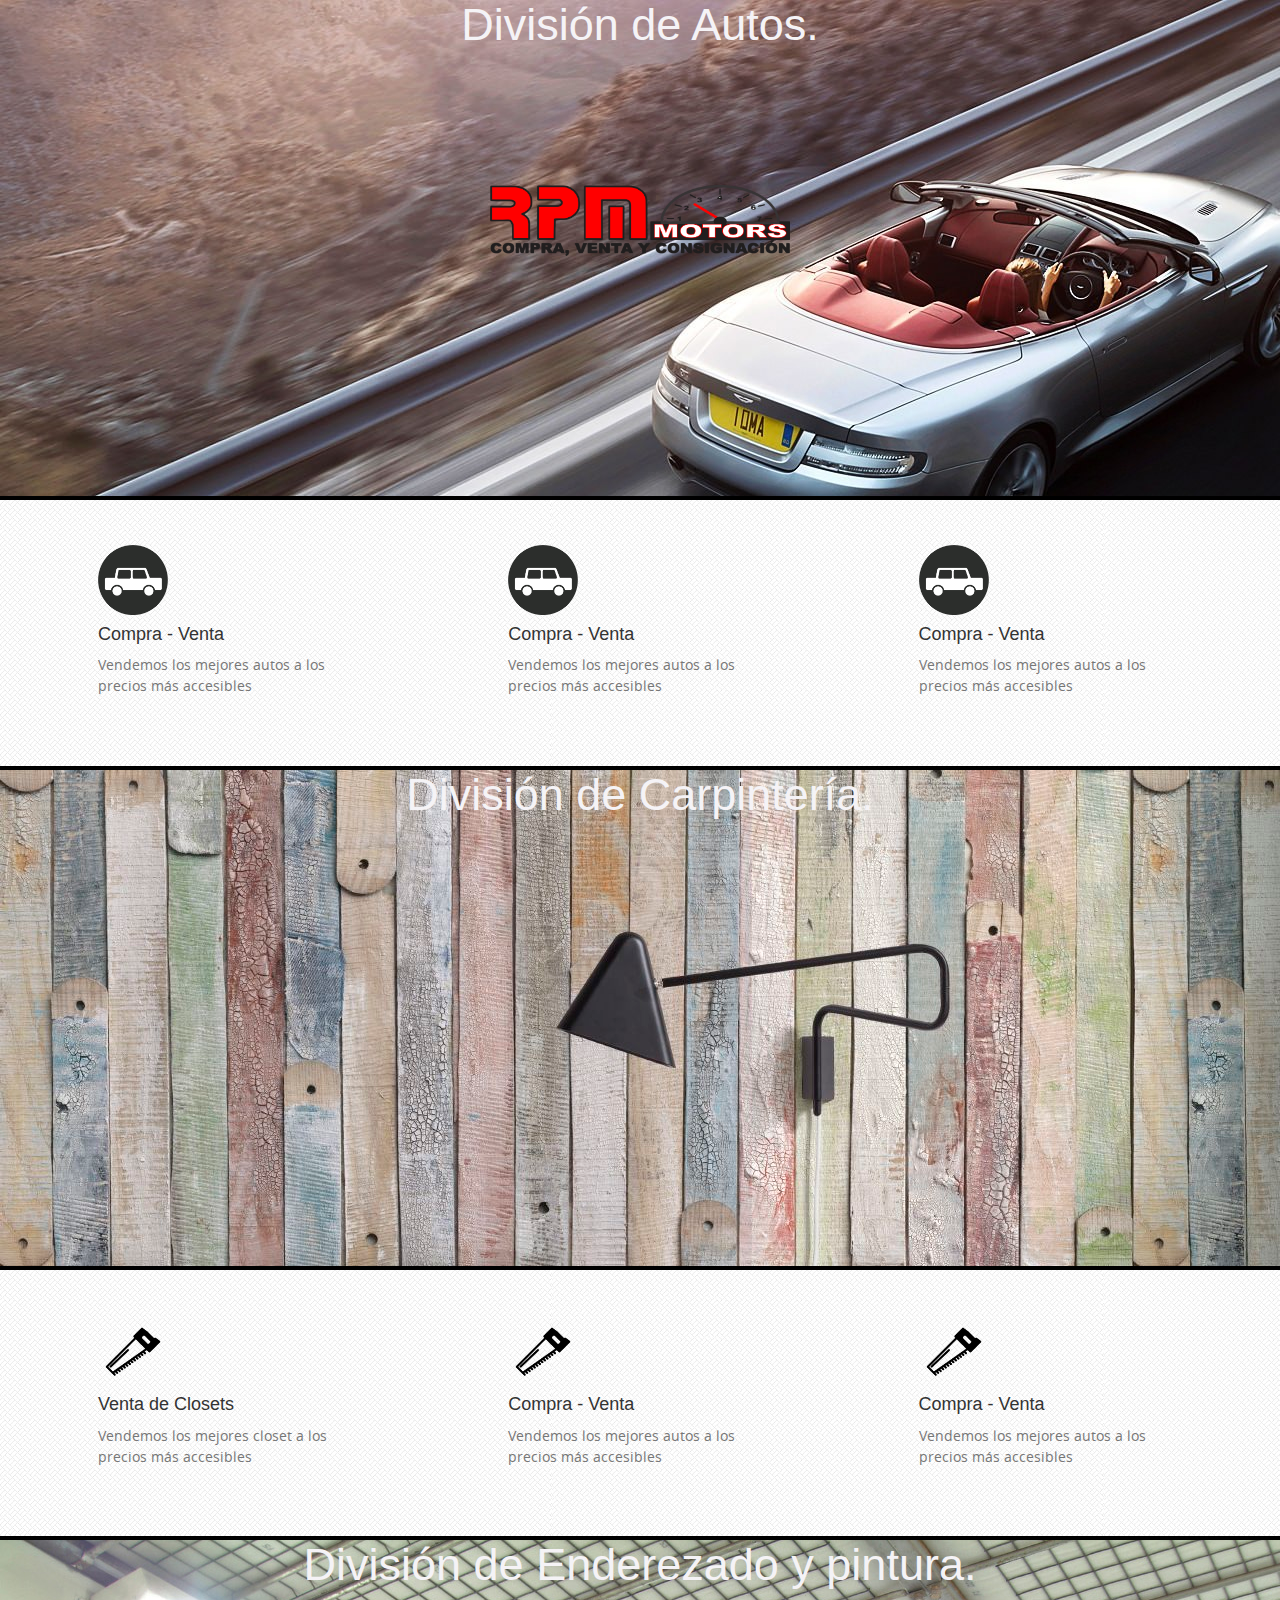
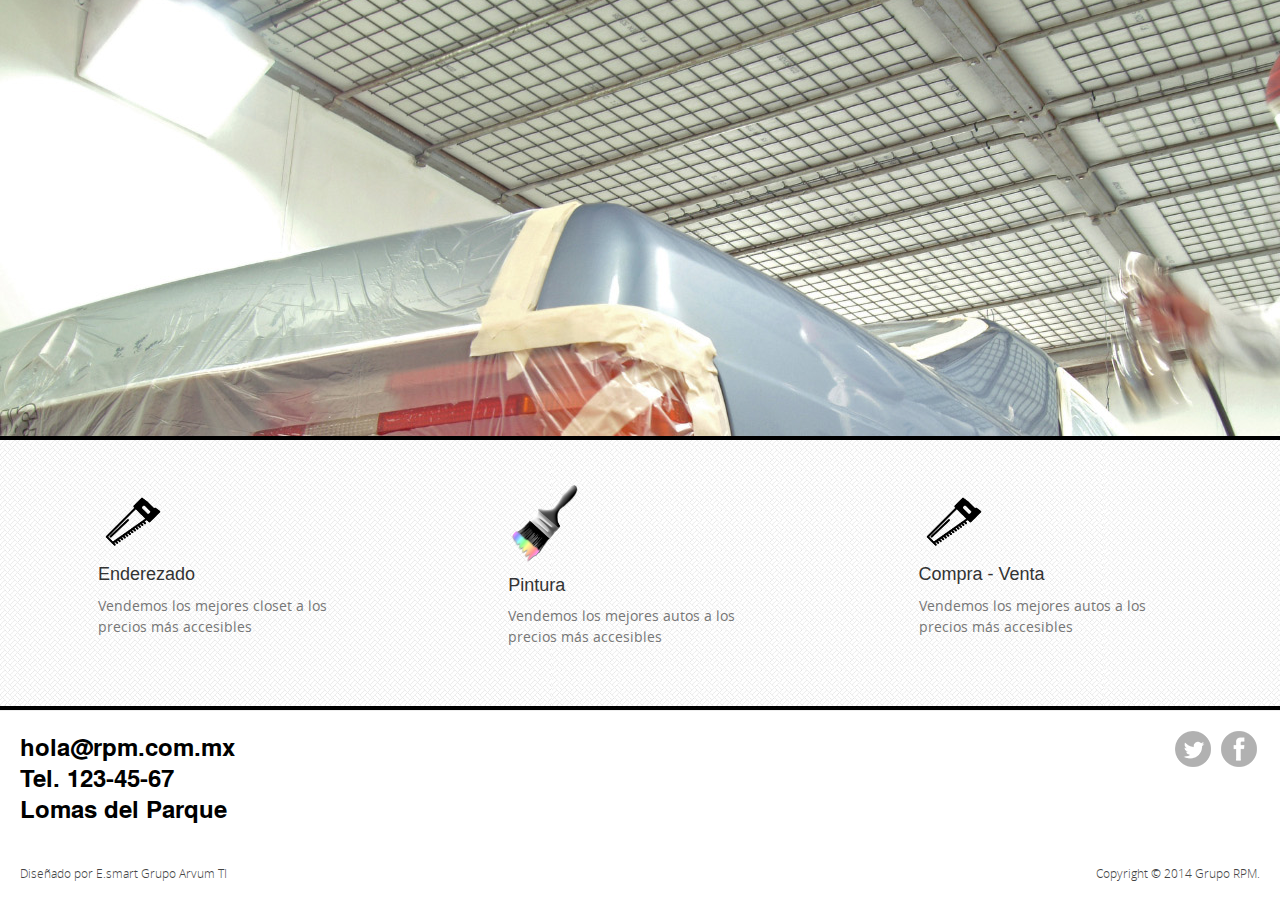
==== grupo/index.html @ fa5d79d8 "Grupo RPM" ====
<!DOCTYPE html>
<html lang="es">
<head>
<meta charset="utf-8">
<title>Grupo RPM</title>
<meta name="viewport" content="width=device-width, initial-scale=1.0">
<meta name="description" content="Grupo Arvum corporativo de tecnología-Arquitectura y Social Media">
<meta name="author" content="Grupo RPM autos, carpinteria, taller de enderezado">


<link rel="shortcut icon" href="img/favicon/favicon.ico">
<link href="bootstrap/css/bootstrap.css" rel="stylesheet">
<link href="fonts/fonts.css" rel="stylesheet">

<link href="css/jquery.tweet.css" rel="stylesheet"/>

<link href="css/estilos.css" rel="stylesheet">
<link href="css/main-responsive.css" rel="stylesheet">
<link href="css/main-retina.css" rel="stylesheet">
<!-- LESS JS engine-->

 <!-- HTML5 shim and Respond.js IE8 support of HTML5 elements and media queries -->
    <!--[if lt IE 9]>
      <script src="bootstrap/js/html5shiv.js"></script>
      <script src="bootstrap/js/respond.min.js"></script>
    <![endif]-->

<!-- 
 _   _ _   ____  _        _ _             
| | | (_) / ___|| |_ __ _| | | _____ _ __ 
| |_| | | \___ \| __/ _` | | |/ / _ \ '__|
|  _  | |  ___) | || (_| | |   <  __/ |   
|_| |_|_| |____/ \__\__,_|_|_|\_\___|_|  
QUIERES APRENDER HTML5 CSS3 Y JAVA SCRIPT? TE ENSEÑAMOS DAMOS BUENOS CURSOS SUPER PROFESIONALES
ARVUM GROUP IS IN THE HOUSE BITCHES! HECHO EN HMTL5 

-->

</head>
<body>



	<section class="division autos"><h2> División de Autos.</h2> <a href="#"><img src="img/rpmlogo.png"/></a>
          
	</section>
	<section class="servicios">
		<article class="resumen"><img src="img/car.gif"/> <h4>Compra - Venta</h4><p class="descripción">Vendemos los mejores autos a los precios más accesibles</p> </article>
		<article class="resumen"><img src="img/car.gif"/> <h4>Compra - Venta</h4><p class="descripción">Vendemos los mejores autos a los precios más accesibles</p> </article>
		<article class="resumen"><img src="img/car.gif"/> <h4>Compra - Venta</h4><p class="descripción">Vendemos los mejores autos a los precios más accesibles</p> </article>
	</section>
	<section class="division carpinteria"><h2> División de Carpintería.</h2></section>
	<section class="servicios">
		<article class="resumen"><img src="img/saw.png"/> <h4>Venta de Closets</h4><p class="descripción">Vendemos los mejores closet a los precios más accesibles</p> </article>
		<article class="resumen"><img src="img/saw.png"/> <h4>Compra - Venta</h4><p class="descripción">Vendemos los mejores autos a los precios más accesibles</p> </article>
		<article class="resumen"><img src="img/saw.png"/> <h4>Compra - Venta</h4><p class="descripción">Vendemos los mejores autos a los precios más accesibles</p> </article>
	</section>
	<section class="division taller"><h2> División de Enderezado y pintura.</h2></section>
	<section class="servicios">
		<article class="resumen"><img src="img/saw.png"/> <h4>Enderezado</h4><p class="descripción">Vendemos los mejores closet a los precios más accesibles</p> </article>
		<article class="resumen"><img src="img/brush.png"/> <h4>Pintura</h4><p class="descripción">Vendemos los mejores autos a los precios más accesibles</p> </article>
		<article class="resumen"><img src="img/saw.png"/> <h4>Compra - Venta</h4><p class="descripción">Vendemos los mejores autos a los precios más accesibles</p> </article>

	</section>




<footer id="mastfoot" class="clearfix">

	<section class="inner-section foot-top">
			<section class="contenedor">
			<div class="row">
				<article class="col-md-4 text-left">
					<a class="handle" href="#">hola@rpm.com.mx</a><br>
					<a class="handle" href="#">Tel. 123-45-67</a><br>
					<a class="handle" href="#">Lomas del Parque</a>


				</article>
				<article class="col-md-8 text-right">
					<ul class="foot-social">
						<li><a href="#"><img title="" alt="" src="img/social/01.png"/></a></li>
						<li><a href="https://www.facebook.com/grupoarvum"><img title="" alt="" src="img/social/03.png"/></a></li>
						
					</ul>
				</article>
			</div>
		</section>
	
	</section>
		<section class="inner-section credit-panel">
	
		<section class="contenedor">
			<div class="row">
				<article class="col-md-4 text-left">
					<p>Diseñado por E.smart Grupo Arvum TI</p>
				</article>
				<article class="col-md-8 text-right">
					
					<p>Copyright &copy; 2014 Grupo RPM.</p>
				</article>
			</div>
		</section>
		
	</section>

</footer>

<!-- 
 _   _ _   ____  _        _ _             
| | | (_) / ___|| |_ __ _| | | _____ _ __ 
| |_| | | \___ \| __/ _` | | |/ / _ \ '__|
|  _  | |  ___) | || (_| | |   <  __/ |   
|_| |_|_| |____/ \__\__,_|_|_|\_\___|_|  
QUIERES APRENDER HTML5 CSS3 Y JAVA SCRIPT? TE ENSEÑAMOS DAMOS BUENOS CURSOS SUPER PROFESIONALES
ARVUM GROUP IS IN THE HOUSE BITCHES!

-->


<!-- Core JS  -->


</body>
</html>
---- grupo/fonts/fonts.css ----
/*FONTS.CSS*/
/*-------------------------------------------------------------------------------------------------------------------------------*/

/*-------------------------------------------------------------------------------------------------------------------------------*/
/* CUSTOM FONTS ARE DEFINED HERE VIA CSS3 FONT-FACE TECHNOLOGY*/
/* More info : http://www.littleboxofideas.com/blog/tutorials/how-do-i-implement-font-face */
/*-------------------------------------------------------------------------------------------------------------------------------*/

/*--------------------------------------------------------*/
/* Font: Montserrat Family */
/* Source: Google Web Fonts Library */
/* License Type: GPL */
/*--------------------------------------------------------*/
@font-face{ 
font-family:"MontserratBold";
src: url('Montserrat/montserrat-bold-webfont.eot'); 
src: 
url('Montserrat/montserrat-bold-webfont.woff') format('woff'), 
url('Montserrat/montserrat-bold-webfont.eot?#iefix') format('embedded-opentype'), 
url('Montserrat/montserrat-bold-webfont.ttf') format('truetype'), 
url('Montserrat/montserrat-bold-webfont.svg#webfont') format('svg'); 
}

@font-face{ 
font-family:"MontserratRegular";
src: url('Montserrat/montserrat-regular-webfont.eot'); 
src: 
url('Montserrat/montserrat-regular-webfont.woff') format('woff'), 
url('Montserrat/montserrat-regular-webfont.eot?#iefix') format('embedded-opentype'), 
url('Montserrat/montserrat-regular-webfont.ttf') format('truetype'), 
url('Montserrat/montserrat-regular-webfont.svg#webfont') format('svg'); 
}

/*--------------------------------------------------------*/
/* Font: Open Sans Family */
/* Source: Google Web Fonts Library */
/* License Type: GPL */
/*--------------------------------------------------------*/
@font-face{ 
font-family:"OpenSansRegular";
src: url('OpenSans/OpenSans-Regular-webfont.eot'); 
src: 
url('OpenSans/OpenSans-Regular-webfont.woff') format('woff'), 
url('OpenSans/OpenSans-Regular-webfont.eot?#iefix') format('embedded-opentype'), 
url('OpenSans/OpenSans-Regular-webfont.ttf') format('truetype'), 
url('OpenSans/OpenSans-Regular-webfont.svg#webfont') format('svg'); 
}

@font-face{ 
font-family:"OpenSansItalic";
src: url('OpenSans/OpenSans-Italic-webfont.eot'); 
src: 
url('OpenSans/OpenSans-Italic-webfont.eot?#iefix') format('embedded-opentype'), 
url('OpenSans/OpenSans-Italic-webfont.woff') format('woff'), 
url('OpenSans/OpenSans-Italic-webfont.ttf') format('truetype'), 
url('OpenSans/OpenSans-Italic-webfont.svg#webfont') format('svg'); 
}

@font-face{ 
font-family:"OpenSansBold";
src: url('OpenSans/OpenSans-Bold-webfont.eot'); 
src: 
url('OpenSans/OpenSans-Bold-webfont.eot?#iefix') format('embedded-opentype'), 
url('OpenSans/OpenSans-Bold-webfont.woff') format('woff'), 
url('OpenSans/OpenSans-Bold-webfont.ttf') format('truetype'), 
url('OpenSans/OpenSans-Bold-webfont.svg#webfont') format('svg'); 
}

@font-face{ 
font-family:"OpenSansLight";
src: url('OpenSans/OpenSans-Light-webfont.eot'); 
src: 
url('OpenSans/OpenSans-Light-webfont.eot?#iefix') format('embedded-opentype'), 
url('OpenSans/OpenSans-Light-webfont.woff') format('woff'), 
url('OpenSans/OpenSans-Light-webfont.ttf') format('truetype'), 
url('OpenSans/OpenSans-Light-webfont.svg#webfont') format('svg'); 
}

@font-face{ 
font-family:"OpenSansLightItalic";
src: url('OpenSans/OpenSans-LightItalic-webfont.eot'); 
src: 
url('OpenSans/OpenSans-LightItalic-webfont.eot?#iefix') format('embedded-opentype'), 
url('OpenSans/OpenSans-LightItalic-webfont.woff') format('woff'), 
url('OpenSans/OpenSans-LightItalic-webfont.ttf') format('truetype'), 
url('OpenSans/OpenSans-LightItalic-webfont.svg#webfont') format('svg'); 
}

/*--------------------------------------------------------*/
/* Font: Nexa Free Family */
/* Source: Fontfabric */
/* License Type: GPL */
/*--------------------------------------------------------*/
@font-face{ 
font-family:"NexaBold";
src: url('Nexa/nexa_bold-webfont.eot'); 
src: 
url('Nexa/nexa_bold-webfont.woff') format('woff'), 
url('Nexa/nexa_bold-webfont.eot?#iefix') format('embedded-opentype'), 
url('Nexa/nexa_bold-webfont.ttf') format('truetype'), 
url('Nexa/nexa_bold-webfont.svg#webfont') format('svg'); 
}

@font-face{ 
font-family:"NexaLight";
src: url('Nexa/nexa_light-webfont.eot'); 
src: 
url('Nexa/nexa_light-webfont.woff') format('woff'), 
url('Nexa/nexa_light-webfont.eot?#iefix') format('embedded-opentype'), 
url('Nexa/nexa_light-webfont.ttf') format('truetype'), 
url('Nexa/nexa_light-webfont.svg#webfont') format('svg'); 
}


/*--------------------------------------------------------*/
/* Font: Tex Gyre Heroes Free Font */
/* Source: Fontsquirrel Open Web Fonts Library */
/* License Type: GPL */
/*--------------------------------------------------------*/
@font-face{ 
font-family:"TexGyreHerosRegular";
src: url('Tex/texgyreheros-bold-webfont.eot'); 
src: 
url('Tex/texgyreheros-regular-webfont.woff') format('woff'), 
url('Tex/texgyreheros-regular-webfont.eot?#iefix') format('embedded-opentype'), 
url('Tex/texgyreheros-regular-webfont.ttf') format('truetype'), 
url('Tex/texgyreheros-regular-webfont.svg#webfont') format('svg'); 
}
@font-face{ 
font-family:"TexGyreHerosBold";
src: url('Tex/texgyreheros-bold-webfont.eot'); 
src: 
url('Tex/texgyreheros-bold-webfont.woff') format('woff'), 
url('Tex/texgyreheros-bold-webfont.eot?#iefix') format('embedded-opentype'), 
url('Tex/texgyreheros-bold-webfont.ttf') format('truetype'), 
url('Tex/texgyreheros-bold-webfont.svg#webfont') format('svg'); 
}
---- grupo/css/estilos.css ----
/*-------------------------------------------------------------------------------------------------------------------------------*/
/* GRUPO ARVUM IS ON THE FLOOR! AWWWW */
/*-------------------------------------------------------------------------------------------------------------------------------*/
body{
	overflow-x: hidden;
}
a, a:hover, a:focus{
	text-decoration: none;
}
a:focus { 
    	outline: none; 
}
p{
	color: #777;
	font-family:"OpenSansRegular";
	font-size: 14px;
	line-height:21px;
}
@media (min-width: 1024px) and (max-width: 5000px) {
	/*.contenedor, .service-details{
		max-width: 990px;
	}*/
	.contenedor, .service-details{
		width: 100%;
	}
}



/*Padding y espaciamiento*/
.add-top{
	padding-top: 40px;
}
.add-bottom{
	padding-bottom: 40px;
}
.add-top-half{
	padding-top: 20px;
}
.add-bottom-half{
	padding-bottom: 20px;
}
.pad-common{
	padding: 50px;
}

.alinear-logo{
	position:relative;
	top:30%;
	transform:translateY(-50%);
}


.nav-trigger.displace{
	left: 200px;
}
#mastwrap{
	margin-left: 0px;
}
#vertical-logo{
	margin: 10px;
	font-size: 18px;
	letter-spacing: 2px;
	text-transform: uppercase;
	color: #333;
	font-family:"MontserratRegular";
	font-weight: normal;
	margin-top: 95px;
    -webkit-transform: rotate(270deg);
    -moz-transform: rotate(270deg);
    -o-transform: rotate(270deg);
    writing-mode: lr-tb;
}
#logo{
	border-bottom:solid 1px #eee;
}
#logo > img{
	margin-top: 20px;
	margin-bottom: 20px;
}


.main-heading{
	font-weight: normal;
	font-size:64px;
	line-height:71px;
font-family:"NexaLight";
text-transform: uppercase;
margin-top: 0;
margin-bottom: 0;
}
.sub-heading{
	font-size: 36px;
	line-height:43px;
font-family:"MontserratRegular";
	font-weight: 100;
	color: #aaa;
}
.sub-heading > span{
font-family:"TexGyreHerosBold";
}

.query-heading{
	font-size: 36px;
	line-height:43px;
font-family:"MontserratRegular";
	font-weight: 100;
	color: #aaa;
}
.query-heading > span{
font-family:"TexGyreHerosBold";
}
.inner-heading{
	font-family:"MontserratRegular";
	text-transform: uppercase;
	margin-top: 0;
	margin-bottom: 0;
	font-size: 24px;
	line-height: 31px;
}

.liner-medium{
	width: 36px;
	height: 7px;
	display: inline-block;
}

.liner-small{
	width: 30px;
	height: 5px;
	display: block;
	margin-top: 5px;
}
.parallax{
	background-size: cover !important;
	background-repeat: no-repeat;
}



/*Inicio*/
.thumb-carousel-wrap{
	background:#000;
}
.home-carousel  .item{
	background:#fff;
}
.thumb-zoom{
}
.inicio-slide{
	-webkit-transition: all .8s linear;
	   -moz-transition: all .8s linear;
		-ms-transition: all .8s linear;
		 -o-transition: all .8s linear;
			transition: all .8s linear;
}






#mastfoot{
}
.foot-top{
	padding: 20px;
	border-top: solid 1px #eee;
}
.foot-social{
	list-style: none;
	padding: 0;
	margin: 0;
}
.foot-social li{
	display: inline-block;
	margin-left: 3px;
	margin-right: 3px;
}
.foot-social li a > img{
	opacity: 0.3;
	-webkit-transition: all .8s linear;
	   -moz-transition: all .8s linear;
		-ms-transition: all .8s linear;
		 -o-transition: all .8s linear;
			transition: all .8s linear;
}
.foot-social li a > img:hover{
	opacity: 1;
	-webkit-transition: all .8s linear;
	   -moz-transition: all .8s linear;
		-ms-transition: all .8s linear;
		 -o-transition: all .8s linear;
			transition: all .8s linear;
}
.handle{
	font-size: 24px;
	line-height: 31px;
	color: #000;
	font-family:"TexGyreHerosBold";
	-webkit-transition: all .8s linear;
	   -moz-transition: all .8s linear;
		-ms-transition: all .8s linear;
		 -o-transition: all .8s linear;
			transition: all .8s linear;
}

.handle:hover{
	-webkit-transition: all .8s linear;
	   -moz-transition: all .8s linear;
		-ms-transition: all .8s linear;
		 -o-transition: all .8s linear;
			transition: all .8s linear;
}
.credit-panel{
	padding: 20px;
}
.credit-panel p{
	color: #444;
	margin-bottom: 0;
	font-size: 12px;
	line-height: 19px;
font-family:"OpenSansLight";
}
.titulo-division{
	font-family:"OpenSans"
	position:absolute;
}


/* Secciones de divisiones de trabajo */

.division{
	border-bottom: solid 4px #000000;
    max-width: 100%;
    height: 500px;
	width: 100%;



}
.division h2{
	color: #F5F3F6;
	font-size: 45px;
	margin: 0 0 3em 0;
	text-align: center;
}
.division img{
	width: 300px;
    display: block;
    margin: auto;
}
.autos{
	background-image: url("../img/1.jpg");
}
.carpinteria{
	background-image: url("../img/2.jpg");
}
.taller{
	background-image: url("../img/5.jpg");
	background-repeat: no-repeat;
}
.servicios{
	background-image: url("../img/backpat.jpg");
	border-bottom: solid 4px #000000;
    height: 270px; 
	width: 100%;
}
.servicios .resumen{
	display: inline-block;
	margin: 1em 3em 1em 5em;
	padding: 2em 2em 2em 2em;
	vertical-align: top;
	width: 23%;

}
.servicios .resumen img{
	margin: .2em 1.5em 0em 0em;
	width: 70px;

}
---- grupo/css/main-responsive.css ----
/*MAIN.CSS*/
/*-------------------------------------------------------------------------------------------------------------------------------*/
/*
/*-------------------------------------------------------------------------------------------------------------------------------*/

/*==========================*/

/*===========================*/

/*Huge Displays*/
@media (min-width: 3000px) {
	  .intro-grid{
	 	width: 20%;
	 }
	 .mediafolio-grid{
	 	width: 19%;
	 }
	 .grid li{
	 	width: 20%;
	 }

}

/*Projector Screens and Ver Large Monitors*/
@media (min-width: 2561px) {
	  .intro-grid{
	 	width: 20%;
	 }
	 .mediafolio-grid{
	 	width: 19%;
	 }
	 .grid li{
	 	width: 20%;
	 }
}

/*iMac 27, HD Screens and Large Monitors*/
@media (min-width: 1921px) and (max-width: 2560px) {
	  .intro-grid{
	 	width: 20%;
	 }
	 
	 .mediafolio-grid{
	 	width: 19%;
	 }
	 .grid li{
	 	width: 20%;
	 }

}

/*Large Widescreen Monitors*/
@media (max-width: 1920px) {
	
	  .intro-grid{
	 	width: 20%;
	 }
	 .mediafolio-grid{
	 	width: 19%;
	 }
	 .grid li{
	 	width: 20%;
	 }

}

/*Medium Widescreen Monitors*/
@media (max-width: 1680px) {
	
	  .intro-grid{
	 	width: 20%;
	 }
	 .mediafolio-grid{
	 	width: 19%;
	 }
	 .grid li{
	 	width: 20%;
	 }
	.intro-06-headletters .caps-heading{
		font-size: 64px;
		line-height: 71px;
	}
	.intro-06-sub-heading > span{
		font-size: 24px;
		line-height: 31px;
	}

}

/*Large Widescreen Laptops*/
@media (max-width: 1440px) {
	  .intro-grid{
	 	width: 20%;
	 }
	 .mediafolio-grid{
	 	width: 19%;
	 }
	 .grid li{
	 	width: 20%;
	 }
	.intro-06-headletters .caps-heading{
		font-size: 48px;
		line-height: 55px;
	}
	.intro-06-sub-heading > span{
		font-size: 18px;
		line-height: 25px;
	}

}

/*Common Widescreen Laptops*/
@media (max-width: 1366px) {
	  .intro-grid{
	 	width: 25%;
	 }
	
	 .mediafolio-grid{
	 	width: 25%;
	 }
	 .grid li{
	 	width: 25%;
	 }
	.intro-06-headletters .caps-heading{
		font-size: 48px;
		line-height: 55px;
	}
	.intro-06-sub-heading > span{
		font-size: 18px;
		line-height: 25px;
	}
}


/*Very Large Tablets and Medium Laptops*/
@media (max-width: 1280px) {
	  .intro-grid{
	 	width: 25%;
	 }
	
	 .mediafolio-grid{
	 	width:  32%;
	 }
	 .grid li{
	 	width: 33.3%;
	 }
	.intro-06-headletters .caps-heading{
		font-size: 48px;
		line-height: 55px;
	}
	.intro-06-sub-heading > span{
		font-size: 18px;
		line-height: 25px;
	}

	
}

/*Notebooks and Small Laptops*/
@media (max-width: 1152px) {
	
	  .intro-grid{
	 	width: 25%;
	 }
	
	 .mediafolio-grid{
	 	width:  32%;
	 }
	 .grid li{
	 	width: 33.3%;
	 }
	.intro-06-headletters .caps-heading{
		font-size: 48px;
		line-height: 55px;
	}
	.intro-06-sub-heading > span{
		font-size: 18px;
		line-height: 25px;
	}
	.intro-08-headletters h2{
		font-size: 32px;
		line-height: 39px;
	}
	.intro-08-sub-heading > span{
		font-size: 12px;
		line-height: 19px;
	}
}

/*iPad Landscape Mode and Large Tablets */
@media (max-width: 1024px) {
	.contenedor{
		width: 100%;
	}
	.intro-06-headletters .caps-heading{
		font-size: 48px;
		line-height: 55px;
	}
	.intro-06-sub-heading > span{
		font-size: 18px;
		line-height: 25px;
	}
	.intro-08-headletters h2{
		font-size: 32px;
		line-height: 39px;
	}
	.intro-08-sub-heading > span{
		font-size: 12px;
		line-height: 19px;
	}
	.stats-list li{
		display: inline-block;
		width: 49%;
	}
	.status-icon > img{
		margin-left: 15px;
	}
	.grid li{
		width: 50%;
	}
	.intro-grid{
		width: 33.3%;
	}
	
	 .mediafolio-grid{
	 	width:  32%;
	 }
	 .main-heading{
	 	font-size: 48px;
	 	line-height: 55px;
	 }

}

/*Small Desktop and Very Small Notebook */
@media (max-width: 960px) {
	.contenedor{
		width: 100%;
	}
	.intro-06-headletters .caps-heading{
		font-size: 48px;
		line-height: 55px;
	}
	.intro-06-sub-heading > span{
		font-size: 18px;
		line-height: 25px;
	}
	.intro-08-headletters h2{
		font-size: 32px;
		line-height: 39px;
	}
	.intro-08-sub-heading > span{
		font-size: 12px;
		line-height: 19px;
	}
	.stats-list li{
		display: inline-block;
		width: 49%;
	}
	.status-icon > img{
		margin-left: 15px;
	}
	.grid li{
		width: 50%;
	}
	.intro-grid{
		width: 33.3%;
	}
	
	 .mediafolio-grid{
	 	width: 33.3%;
	 }
}

/*Medium Tablets */
@media (max-width: 800px) {
	.contenedor{
		width: 100%;
	}
	 .add-top-half{
		padding-top:15px;
	}
	.add-bottom-half{
		padding-bottom: 15px;
	}
	.mob-center{
		text-align: center;
	}
	.mob-add-top{
		margin-top: 30px;
	}
	.mob-add-bottom{
		margin-bottom:30px;
	}
	.text-left, .text-right, p, h1, h2, h3, h4, h5{
		text-align: center;
	}
	.btn{
		width: 100%;
	}
	.border-top-main, .border-top-dark, .border-top-white, .border-top-grey{
		border-top: none !important;
	}
	#sm-trigger {
		background: transparent url('../img/menu.png')  center 20px  no-repeat;
		box-shadow: none;
	}
	#vertical-logo{
		display: none;
	}
	#mastwrap{
		margin-left: 0;
	}
	.menu a{
		font-size: 10px;
		padding: 1em 1em 1em 1.8em;
	}
	#logo > img{
		display: none;
	}
	.handle{
		display: block;
		margin-bottom: 20px;
	}
	.intro-grid{
		width: 50%;
	}
	.intro-03-headletters .caps-heading{
		font-size: 36px;
	}
	.intro-03-sub-heading {
	    font-size: 14px;
	    line-height: 24px;
	}
	.intro-06-headletters .caps-heading{
		font-size: 36px;
		line-height: 43px;
	}
	.intro-06-sub-heading > span{
		font-size: 12px;
		line-height: 19px;
	}
	.intro-08-headletters h2{
		font-size: 24px;
		line-height: 31px;
	}
	.intro-08-sub-heading > span{
		font-size: 14px !important;
		line-height: 21px !important;
		background: transparent !important;
		color: #999 !important;
	}
	.main-heading{
		font-size: 32px;
		line-height: 39px;
	}
	.sub-heading {
	    font-size: 18px;
	    line-height: 25px;
	}
	.testimonial-carousel .owl-buttons{
		text-align: center !important;
	}
	.liner-small{
		display: inline-block;
	}
	.status-icon{
		text-align: center;
	}
	.img-responsive{
		display: inline-block;
	}
	.stats-info > span{
		margin-left: 0;
	}
	.stats-text{
		margin-left: 0;
	}
	.inner-heading{
		font-size: 20px;
		line-height: 27px;
	}
	.query-heading{
		font-size: 24px;
		line-height: 31px;
	}
	.mediafolio-grid{
		width: 49%;
	}
	.mediafolio-filter li{
		padding: 6px;
		width: 32%;
		margin: 2px !important;
	}
	.portfolio-filter li{
		padding: 2px;
		margin: 0 !important;
		width: 33% !important;
	}
	.portfolio-filter li span{
		display: block;
		border:solid 1px #fff;
	}
	.slideshow nav span.nav-prev, .slideshow nav span.nav-next {
		display: none;
	}
	.slideshow nav span, .slideshow nav span.nav-close{
		padding-right: 30px;
	}
	.va-title{
		font-size: 18px;
		line-height: 24px;
		padding-left: 10px;
		text-align: left;
	}
	.va-slice ul li {
	    display: block;
	    margin: 0 2px 30px;
	    float: none;
	}
	.gallery-slide{
		width: 400px !important;
		height: 266px !important;
	}
	.credentials li a > span{
		display: block;
	}
	.grid li{
		width: 50%;
	}
	  
}

/*iPad Portrait Mode, iPad Mini and Small Tablets */
@media (max-width: 768px) {
	.contenedor{
		width: 100%;
	}
	 .add-top-half{
		padding-top:15px;
	}
	.add-bottom-half{
		padding-bottom: 15px;
	}
	.mob-center{
		text-align: center;
	}
	.mob-add-top{
		margin-top: 30px;
	}
	.mob-add-bottom{
		margin-bottom:30px;
	}
	.text-left, .text-right, p, h1, h2, h3, h4, h5{
		text-align: center;
	}
	.btn{
		width: 100%;
	}
	.border-top-main, .border-top-dark, .border-top-white, .border-top-grey{
		border-top: none !important;
	}
	#sm-trigger {
		background: transparent url('../img/menu.png')  center 20px  no-repeat;
		box-shadow: none;
	}
	#vertical-logo{
		display: none;
	}
	#mastwrap{
		margin-left: 0;
	}
	.menu a{
		font-size: 10px;
		padding: 1em 1em 1em 1.8em;
	}
	#logo > img{
		display: none;
	}
	.handle{
		display: block;
		margin-bottom: 20px;
	}
	.intro-grid{
		width: 50%;
	}
	.intro-03-headletters .caps-heading{
		font-size: 36px;
	}
	.intro-03-sub-heading {
	    font-size: 14px;
	    line-height: 24px;
	}
	.intro-06-headletters .caps-heading{
		font-size: 36px;
		line-height: 43px;
	}
	.intro-06-sub-heading > span{
		font-size: 12px;
		line-height: 19px;
	}
	.intro-08-headletters h2{
		font-size: 24px;
		line-height: 31px;
	}
	.intro-08-sub-heading > span{
		font-size: 14px !important;
		line-height: 21px !important;
		background: transparent !important;
		color: #999 !important;
	}
	.main-heading{
		font-size: 32px;
		line-height: 39px;
	}
	.sub-heading {
	    font-size: 18px;
	    line-height: 25px;
	}
	.testimonial-carousel .owl-buttons{
		text-align: center !important;
	}
	.liner-small{
		display: inline-block;
	}
	.status-icon{
		text-align: center;
	}
	.img-responsive{
		display: inline-block;
	}
	.stats-info > span{
		margin-left: 0;
	}
	.stats-text{
		margin-left: 0;
	}
	.inner-heading{
		font-size: 20px;
		line-height: 27px;
	}
	.query-heading{
		font-size: 24px;
		line-height: 31px;
	}
	.mediafolio-grid{
		width: 49%;
	}
	.mediafolio-filter li{
		padding: 6px;
		width: 32%;
		margin: 2px !important;
	}
	.portfolio-filter li{
		padding: 2px;
		margin: 0 !important;
		width: 33% !important;
	}
	.portfolio-filter li span{
		display: block;
		border:solid 1px #fff;
	}
	.slideshow nav span.nav-prev, .slideshow nav span.nav-next {
		display: none;
	}
	.slideshow nav span, .slideshow nav span.nav-close{
		padding-right: 30px;
	}
	.va-title{
		font-size: 18px;
		line-height: 24px;
		padding-left: 10px;
		text-align: left;
	}
	.va-slice ul li {
	    display: block;
	    margin: 0 2px 30px;
	    float: none;
	}
	.gallery-slide{
		width: 384px !important;
		height: 256px !important;
	}
	.credentials li a > span{
		display: block;
	}
	.grid li{
		width: 50%;
	}
}

/*Medium Smart Phones v2*/
@media screen and (max-width: 640px) {
	.add-top-half{
		padding-top:15px;
	}
	.add-bottom-half{
		padding-bottom: 15px;
	}
	.mob-center{
		text-align: center;
	}
	.mob-add-top{
		margin-top: 30px;
	}
	.mob-add-bottom{
		margin-bottom:30px;
	}
	.text-left, .text-right, p, h1, h2, h3, h4, h5{
		text-align: center;
	}
	.btn{
		width: 100%;
	}
	.border-top-main, .border-top-dark, .border-top-white, .border-top-grey{
		border-top: none !important;
	}
	#sm-trigger {
		background: transparent url('../img/menu.png')  center 20px  no-repeat;
		box-shadow: none;
	}
	#vertical-logo{
		display: none;
	}
	#mastwrap{
		margin-left: 0;
	}
	.menu a{
		font-size: 10px;
		padding: 1em 1em 1em 1.8em;
	}
	#logo > img{
		display: none;
	}
	.handle{
		display: block;
		margin-bottom: 20px;
	}
	.intro-grid{
		width: 50%;
	}
	.intro-03-headletters .caps-heading{
		font-size: 36px;
	}
	.intro-03-sub-heading {
	    font-size: 14px;
	    line-height: 24px;
	}
	.intro-06-headletters .caps-heading{
		font-size: 36px;
		line-height: 43px;
	}
	.intro-06-sub-heading > span{
		font-size: 12px;
		line-height: 19px;
	}
	.intro-08-headletters h2{
		font-size: 24px;
		line-height: 31px;
	}
	.intro-08-sub-heading > span{
		font-size: 14px !important;
		line-height: 21px !important;
		background: transparent !important;
		color: #999 !important;
	}
	.main-heading{
		font-size: 32px;
		line-height: 39px;
	}
	.sub-heading {
	    font-size: 18px;
	    line-height: 25px;
	}
	.testimonial-carousel .owl-buttons{
		text-align: center !important;
	}
	.liner-small{
		display: inline-block;
	}
	.status-icon{
		text-align: center;
	}
	.img-responsive{
		display: inline-block;
	}
	.stats-info > span{
		margin-left: 0;
	}
	.stats-text{
		margin-left: 0;
	}
	.inner-heading{
		font-size: 20px;
		line-height: 27px;
	}
	.query-heading{
		font-size: 24px;
		line-height: 31px;
	}
	.mediafolio-grid{
		width: 49%;
	}
	.mediafolio-filter li{
		padding: 6px;
		width: 48%;
		margin: 2px !important;
	}
	.portfolio-filter li{
		padding: 2px;
		margin: 0 !important;
		width: 48% !important;
	}
	.portfolio-filter li span{
		display: block;
		border:solid 1px #fff;
	}
	.slideshow nav span.nav-prev, .slideshow nav span.nav-next {
		display: none;
	}
	.slideshow nav span, .slideshow nav span.nav-close{
		padding-right: 30px;
	}
	.va-title{
		font-size: 18px;
		line-height: 24px;
		padding-left: 10px;
		text-align: left;
	}
	.va-slice ul li {
	    display: block;
	    margin: 0 2px 30px;
	    float: none;
	}
	.gallery-slide{
		width: 640px !important;
		height: 426px !important;
	}
	.credentials li a > span{
		display: block;
	}
	.grid li{
		width: 50%;
	}
} 

/*Google Nexus and Other Large Smart Phones v1*/
@media screen and (max-width: 600px) {
	.add-top-half{
		padding-top:15px;
	}
	.add-bottom-half{
		padding-bottom: 15px;
	}
	.mob-center{
		text-align: center;
	}
	.mob-add-top{
		margin-top: 30px;
	}
	.mob-add-bottom{
		margin-bottom:30px;
	}
	.text-left, .text-right, p, h1, h2, h3, h4, h5{
		text-align: center;
	}
	.btn{
		width: 100%;
	}
	.border-top-main, .border-top-dark, .border-top-white, .border-top-grey{
		border-top: none !important;
	}
	#sm-trigger {
		background: transparent url('../img/menu.png')  center 20px  no-repeat;
		box-shadow: none;
	}
	#vertical-logo{
		display: none;
	}
	#mastwrap{
		margin-left: 0;
	}
	.menu a{
		font-size: 10px;
		padding: 1em 1em 1em 1.8em;
	}
	#logo > img{
		display: none;
	}
	.handle{
		display: block;
		margin-bottom: 20px;
	}
	.intro-grid{
		width: 50%;
	}
	.intro-03-headletters .caps-heading{
		font-size: 36px;
	}
	.intro-03-sub-heading {
	    font-size: 14px;
	    line-height: 24px;
	}
	.intro-06-headletters .caps-heading{
		font-size: 36px;
		line-height: 43px;
	}
	.intro-06-sub-heading > span{
		font-size: 12px;
		line-height: 19px;
	}
	.intro-08-headletters h2{
		font-size: 24px;
		line-height: 31px;
	}
	.intro-08-sub-heading > span{
		font-size: 14px !important;
		line-height: 21px !important;
		background: transparent !important;
		color: #999 !important;
	}
	.main-heading{
		font-size: 32px;
		line-height: 39px;
	}
	.sub-heading {
	    font-size: 18px;
	    line-height: 25px;
	}
	.testimonial-carousel .owl-buttons{
		text-align: center !important;
	}
	.liner-small{
		display: inline-block;
	}
	.status-icon{
		text-align: center;
	}
	.img-responsive{
		display: inline-block;
	}
	.stats-info > span{
		margin-left: 0;
	}
	.stats-text{
		margin-left: 0;
	}
	.inner-heading{
		font-size: 20px;
		line-height: 27px;
	}
	.query-heading{
		font-size: 24px;
		line-height: 31px;
	}
	.mediafolio-grid{
		width: 49%;
	}
	.mediafolio-filter li{
		padding: 6px;
		width: 48%;
		margin: 2px !important;
	}
	.portfolio-filter li{
		padding: 2px;
		margin: 0 !important;
		width: 48% !important;
	}
	.portfolio-filter li span{
		display: block;
		border:solid 1px #fff;
	}
	.slideshow nav span.nav-prev, .slideshow nav span.nav-next {
		display: none;
	}
	.slideshow nav span, .slideshow nav span.nav-close{
		padding-right: 30px;
	}
	.va-title{
		font-size: 18px;
		line-height: 24px;
		padding-left: 10px;
		text-align: left;
	}
	.va-slice ul li {
	    display: block;
	    margin: 0 2px 30px;
	    float: none;
	}
	.gallery-slide{
		width: 600px !important;
		height: 399px !important;
	}
	.credentials li a > span{
		display: block;
	}
	.grid li{
		width: 50%;
	}
} 

/*iPhone Landscape Mode and Mediium Smart Phones*/
@media screen and (max-width: 480px) {
	.add-top-half{
		padding-top:15px;
	}
	.add-bottom-half{
		padding-bottom: 15px;
	}
	.mob-center{
		text-align: center;
	}
	.mob-add-top{
		margin-top: 30px;
	}
	.mob-add-bottom{
		margin-bottom:30px;
	}
	.text-left, .text-right, p, h1, h2, h3, h4, h5{
		text-align: center;
	}
	.btn{
		width: 100%;
	}
	.border-top-main, .border-top-dark, .border-top-white, .border-top-grey{
		border-top: none !important;
	}
	#sm-trigger {
		background: transparent url('../img/menu.png')  center 20px  no-repeat;
		box-shadow: none;
	}
	#vertical-logo{
		display: none;
	}
	#mastwrap{
		margin-left: 0;
	}
	.menu a{
		font-size: 10px;
		padding: 1em 1em 1em 1.8em;
	}
	#logo > img{
		display: none;
	}
	.handle{
		display: block;
		margin-bottom: 20px;
	}
	.intro-grid{
		width: 50%;
	}
	.intro-03-headletters .caps-heading{
		font-size: 36px;
	}
	.intro-03-sub-heading {
	    font-size: 14px;
	    line-height: 24px;
	}
	.intro-06-headletters .caps-heading{
		font-size: 36px;
		line-height: 43px;
	}
	.intro-06-sub-heading > span{
		font-size: 12px;
		line-height: 19px;
	}
	.intro-08-headletters h2{
		font-size: 24px;
		line-height: 31px;
	}
	.intro-08-sub-heading > span{
		font-size: 14px !important;
		line-height: 21px !important;
		background: transparent !important;
		color: #999 !important;
	}
	.main-heading{
		font-size: 32px;
		line-height: 39px;
	}
	.sub-heading {
	    font-size: 18px;
	    line-height: 25px;
	}
	.testimonial-carousel .owl-buttons{
		text-align: center !important;
	}
	.liner-small{
		display: inline-block;
	}
	.status-icon{
		text-align: center;
	}
	.img-responsive{
		display: inline-block;
	}
	.stats-info > span{
		margin-left: 0;
	}
	.stats-text{
		margin-left: 0;
	}
	.inner-heading{
		font-size: 20px;
		line-height: 27px;
	}
	.query-heading{
		font-size: 24px;
		line-height: 31px;
	}
	.mediafolio-grid{
		width: 49%;
	}
	.mediafolio-filter li{
		padding: 6px;
		width: 48%;
		margin: 2px !important;
	}
	.portfolio-filter li{
		padding: 2px;
		margin: 0 !important;
		width: 48% !important;
	}
	.portfolio-filter li span{
		display: block;
		border:solid 1px #fff;
	}
	.slideshow nav span.nav-prev, .slideshow nav span.nav-next {
		display: none;
	}
	.slideshow nav span, .slideshow nav span.nav-close{
		padding-right: 30px;
	}
	.va-title{
		font-size: 18px;
		line-height: 24px;
		padding-left: 10px;
		text-align: left;
	}
	.va-slice ul li {
	    display: block;
	    margin: 0 2px 30px;
	    float: none;
	}
	.gallery-slide{
		width: 480px !important;
		height: 319px !important;
	}
	.credentials li a > span{
		display: block;
	}
	.grid li{
		width: 50%;
	}
}

/*Other Major Small Smart Phones*/
@media screen and (max-width: 360px) {
 	
	.add-top-half{
		padding-top:15px;
	}
	.add-bottom-half{
		padding-bottom: 15px;
	}
	.mob-center{
		text-align: center;
	}
	.mob-add-top{
		margin-top: 30px;
	}
	.mob-add-bottom{
		margin-bottom:30px;
	}
	.text-left, .text-right, p, h1, h2, h3, h4, h5{
		text-align: center;
	}
	.btn{
		width: 100%;
	}
	.border-top-main, .border-top-dark, .border-top-white, .border-top-grey{
		border-top: none !important;
	}
	#sm-trigger {
		background: transparent url('../img/menu.png')  center 20px  no-repeat;
		box-shadow: none;
	}
	#vertical-logo{
		display: none;
	}
	#mastwrap{
		margin-left: 0;
	}
	.menu a{
		font-size: 10px;
		padding: 1em 1em 1em 1.8em;
	}
	#logo > img{
		display: none;
	}
	.handle{
		display: block;
		margin-bottom: 20px;
	}
	.intro-grid{
		width: 50%;
	}
	.intro-03-headletters .caps-heading{
		font-size: 36px;
	}
	.intro-03-sub-heading {
	    font-size: 14px;
	    line-height: 24px;
	}
	.intro-06-headletters .caps-heading{
		font-size: 36px;
		line-height: 43px;
	}
	.intro-06-sub-heading > span{
		font-size: 12px;
		line-height: 19px;
	}
	.intro-08-headletters h2{
		font-size: 24px;
		line-height: 31px;
	}
	.intro-08-sub-heading > span{
		font-size: 14px !important;
		line-height: 21px !important;
		background: transparent !important;
		color: #999 !important;
	}
	.main-heading{
		font-size: 32px;
		line-height: 39px;
	}
	.sub-heading {
	    font-size: 18px;
	    line-height: 25px;
	}
	.testimonial-carousel .owl-buttons{
		text-align: center !important;
	}
	.liner-small{
		display: inline-block;
	}
	.status-icon{
		text-align: center;
	}
	.img-responsive{
		display: inline-block;
	}
	.stats-info > span{
		margin-left: 0;
	}
	.stats-text{
		margin-left: 0;
	}
	.inner-heading{
		font-size: 20px;
		line-height: 27px;
	}
	.query-heading{
		font-size: 24px;
		line-height: 31px;
	}
	.mediafolio-grid{
		width: 49%;
	}
	.mediafolio-filter li{
		padding: 6px;
		width: 48%;
		margin: 2px !important;
	}
	.portfolio-filter li{
		padding: 2px;
		margin: 0 !important;
		width: 48% !important;
	}
	.portfolio-filter li span{
		display: block;
		border:solid 1px #fff;
	}
	.slideshow nav span.nav-prev, .slideshow nav span.nav-next {
		display: none;
	}
	.slideshow nav span, .slideshow nav span.nav-close{
		padding-right: 30px;
	}
	.va-title{
		font-size: 18px;
		line-height: 24px;
		padding-left: 10px;
		text-align: left;
	}
	.va-slice ul li {
	    display: block;
	    margin: 0 2px 30px;
	    float: none;
	}
	.gallery-slide{
		width: 360px !important;
		height: 239px !important;
	}
	.credentials li a > span{
		display: block;
	}
}

/*iPhone Portrait Mode and Very Small Mobile Phones*/
@media screen and (max-width: 320px) {
	.add-top-half{
		padding-top:15px;
	}
	.add-bottom-half{
		padding-bottom: 15px;
	}
	.mob-center{
		text-align: center;
	}
	.mob-add-top{
		margin-top: 30px;
	}
	.mob-add-bottom{
		margin-bottom:30px;
	}
	.text-left, .text-right, p, h1, h2, h3, h4, h5{
		text-align: center;
	}
	.btn{
		width: 100%;
	}
	.border-top-main, .border-top-dark, .border-top-white, .border-top-grey{
		border-top: none !important;
	}
	#sm-trigger {
		background: transparent url('../img/menu.png')  center 20px  no-repeat;
		box-shadow: none;
	}
	#vertical-logo{
		display: none;
	}
	#mastwrap{
		margin-left: 0;
	}
	.menu a{
		font-size: 10px;
		padding: 1em 1em 1em 1.8em;
	}
	#logo > img{
		display: none;
	}
	.handle{
		display: block;
		margin-bottom: 20px;
	}
	.intro-grid{
		width: 50%;
	}
	.intro-03-headletters .caps-heading{
		font-size: 36px;
	}
	.intro-03-sub-heading {
	    font-size: 14px;
	    line-height: 24px;
	}
	.intro-06-headletters .caps-heading{
		font-size: 36px;
		line-height: 43px;
	}
	.intro-06-sub-heading > span{
		font-size: 12px;
		line-height: 19px;
	}
	.intro-08-headletters h2{
		font-size: 24px;
		line-height: 31px;
	}
	.intro-08-sub-heading > span{
		font-size: 14px !important;
		line-height: 21px !important;
		background: transparent !important;
		color: #999 !important;
	}
	.main-heading{
		font-size: 32px;
		line-height: 39px;
	}
	.sub-heading {
	    font-size: 18px;
	    line-height: 25px;
	}
	.testimonial-carousel .owl-buttons{
		text-align: center !important;
	}
	.liner-small{
		display: inline-block;
	}
	.status-icon{
		text-align: center;
	}
	.img-responsive{
		display: inline-block;
	}
	.stats-info > span{
		margin-left: 0;
	}
	.stats-text{
		margin-left: 0;
	}
	.inner-heading{
		font-size: 20px;
		line-height: 27px;
	}
	.query-heading{
		font-size: 24px;
		line-height: 31px;
	}
	.mediafolio-grid{
		width: 49%;
	}
	.mediafolio-filter li{
		padding: 6px;
		width: 48%;
		margin: 2px !important;
	}
	.portfolio-filter li{
		padding: 2px;
		margin: 0 !important;
		width: 48% !important;
	}
	.portfolio-filter li span{
		display: block;
		border:solid 1px #fff;
	}
	.slideshow nav span.nav-prev, .slideshow nav span.nav-next {
		display: none;
	}
	.slideshow nav span, .slideshow nav span.nav-close{
		padding-right: 30px;
	}
	.va-title{
		font-size: 18px;
		line-height: 24px;
		padding-left: 10px;
		text-align: left;
	}
	.va-slice ul li {
	    display: block;
	    margin: 0 2px 30px;
	    float: none;
	}
	.gallery-slide{
		width: 320px !important;
		height: 213px !important;
	}
	.credentials li a > span{
		display: block;
	}
}
---- grupo/css/main-retina.css ----
@media all and (-webkit-min-device-pixel-ratio: 1.5) { 


/*IMPORTANT : PLEASE NOTE:
Just define high resolution version (2x) all of the background images used in your website.
Example is given below:*/

/*#my-element { background-image: url('/images/my_image@2x.png'); background-size: 200px 100px; } */

/*In the above definition, background-size stands for width and height of the high resolution image - you have to set it manually. 
For further info please visit: http://retinajs.com/ */


/*...........uncomment this line and add your retina specific rules here.............*/


}
/*end of retina detection mediaquery*/
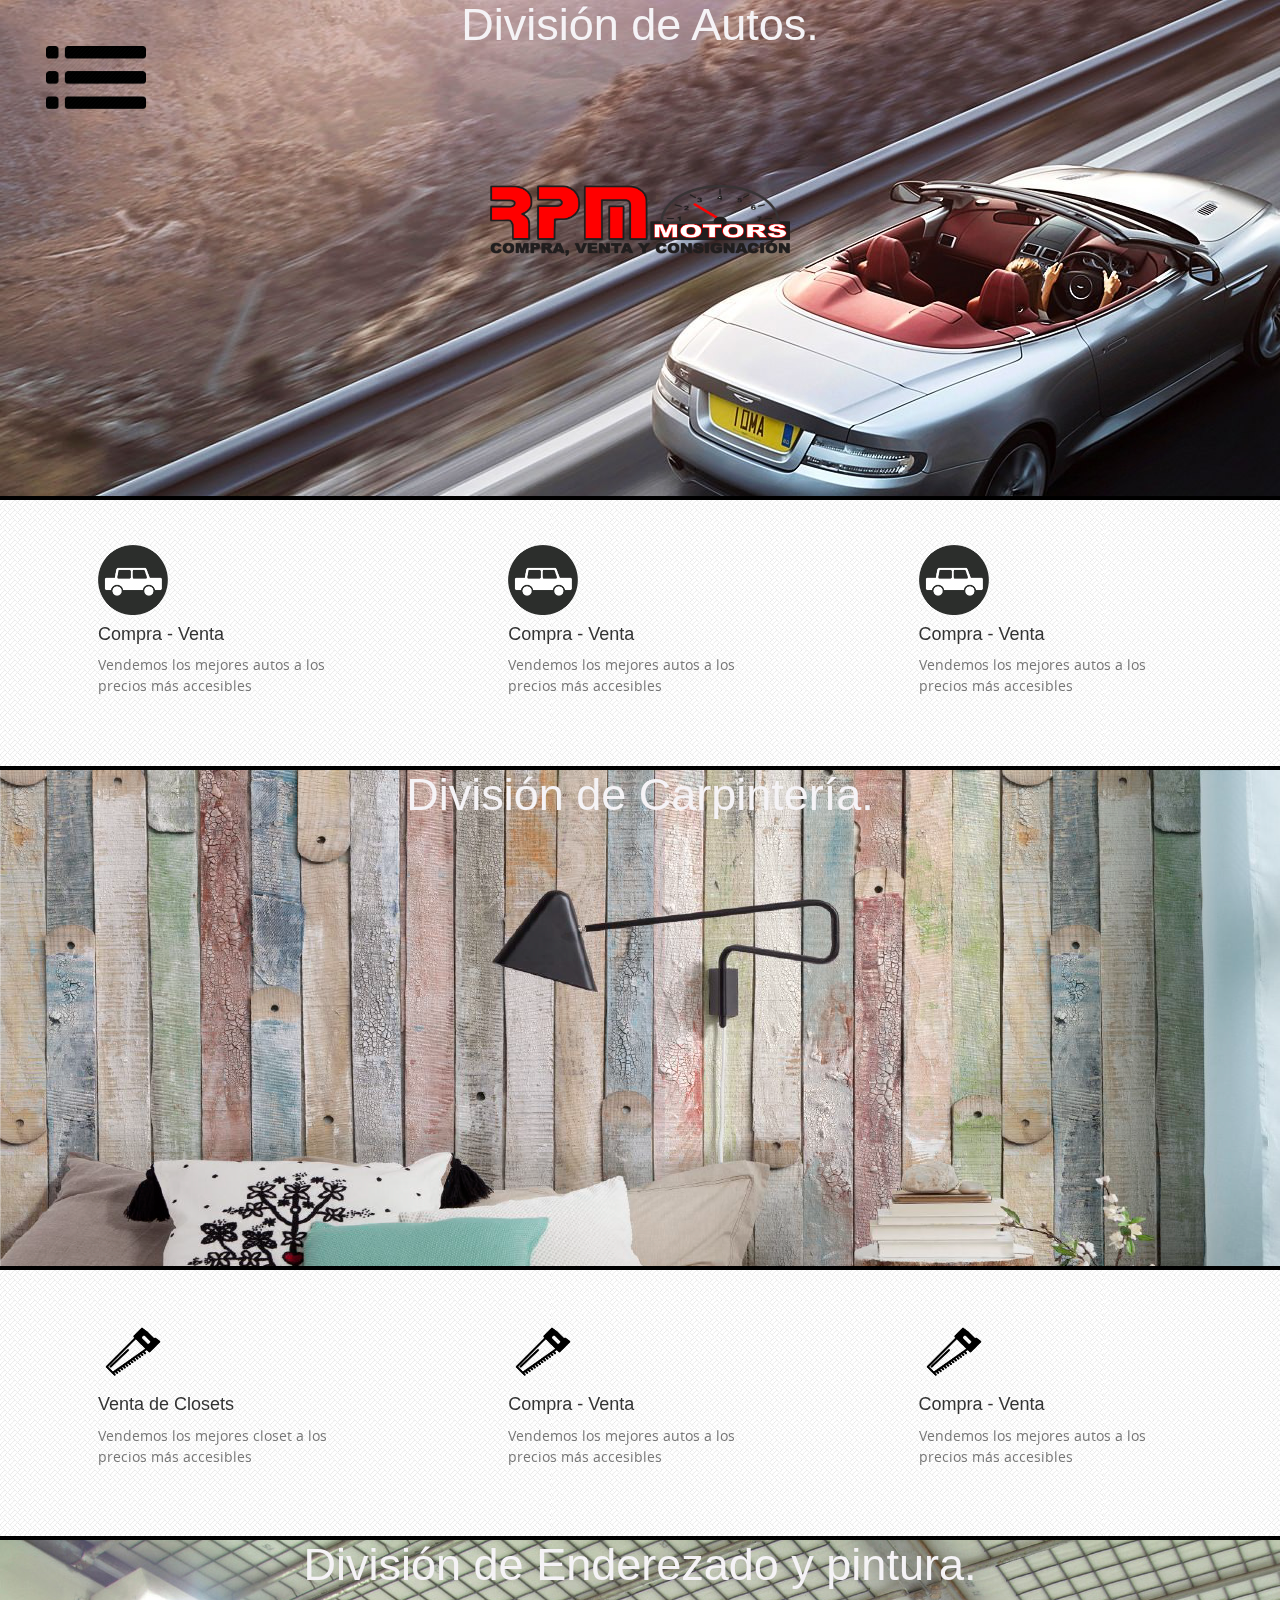
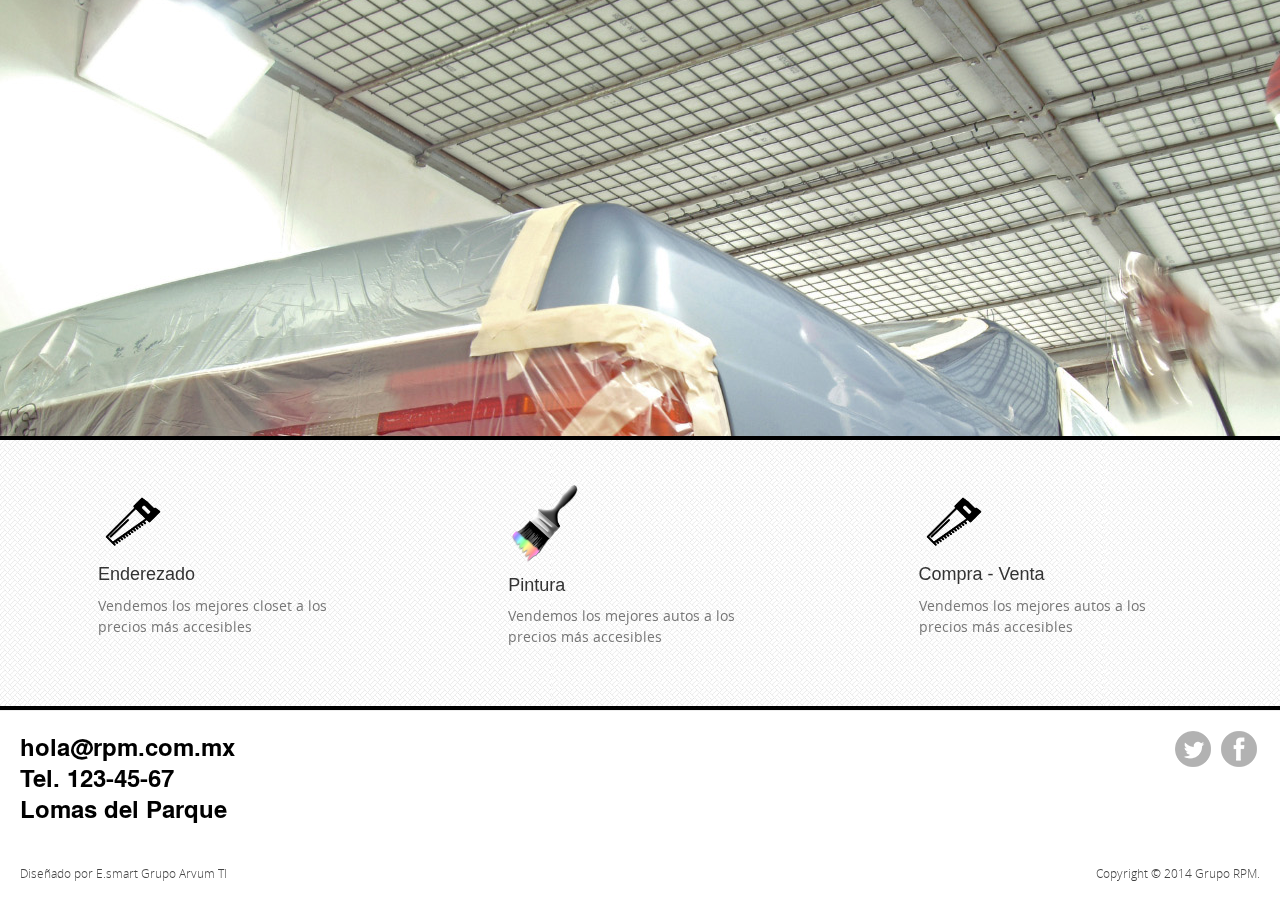
==== commit 83919161: "responsive" ====
--- a/grupo/index.html
+++ b/grupo/index.html
@@ -38,7 +38,16 @@
 
 </head>
 <body>
-
+<a class="menu-icon" href="#"><img src="img/menu2.png" class="menu_icono icon-reorder"/></a>
+        <ul class="side-menu">
+          <h2 class="title">Menu</h2>
+          <li class="link"><a href="#">Google</a></li>
+          <li class="link"><a href="#">Twitter</a></li>
+          <li class="link"><a href="#">Facebook</a></li>
+          <li class="link"><a href="#">GitHub</a></li>
+          <li class="link"><a href="#">Reddit</a></li>
+          <li class="link"><a href="#">Tumblr</a></li>
+        </ul>
 
 
 	<section class="division autos"><h2> División de Autos.</h2> <a href="#"><img src="img/rpmlogo.png"/></a>
@@ -121,6 +130,7 @@
 
 <!-- Core JS  -->
 
-
+<script src="http://ajax.googleapis.com/ajax/libs/jquery/1.9.1/jquery.min.js"></script>
+  <script src="js/init.js"></script>
 </body>
 </html>--- a/grupo/css/estilos.css
+++ b/grupo/css/estilos.css
@@ -255,7 +255,7 @@
 	background-image: url("../img/1.jpg");
 }
 .carpinteria{
-	background-image: url("../img/2.jpg");
+	background-image: url("../img/2.png");
 }
 .taller{
 	background-image: url("../img/5.jpg");
@@ -280,3 +280,98 @@
 	width: 70px;
 
 }
+a.menu-icon {
+  position: fixed;
+  top: 0;
+  left: 0;
+  font-size: 23px;
+  margin: 2em 2em 2em 2em;
+}
+
+ul.side-menu {
+  position: fixed;
+  top: 0;
+  left:-250;
+  width: 200px;
+  background-color: #444;
+  z-index: -1;
+  -webkit-transition: right .3s;
+  transition: right .3s;
+}
+  ul.side-menu.open {
+    left: 0;
+  }
+  ul.side-menu li {
+    position: relative;
+    top: 100%;
+    left: 0;
+    right: 0;
+    padding: 0 20px;
+    text-align: left;
+    height: 40px;
+    line-height: 40px;
+    border-bottom: 1px solid #555;
+
+    -webkit-transition: top .3s;
+    transition: top .3s;
+  }
+  ul.side-menu li.row {
+    border: 0;
+    position: static;
+    top: 0;
+    height: 0;
+    -webkit-transition: none;
+    transition: none;
+  }
+    ul.side-menu li.metro {
+      position: absolute;
+      padding: 0;
+      height: 125px;
+      text-align: center;
+      background-color: #CCC;
+    }
+      ul.side-menu li.metro.half { width: 50%; }
+      ul.side-menu li.metro.full { width: 100%; }
+
+    ul.side-menu h2.title {
+      text-align: left;
+      padding: 0 20px;
+      position: relative;
+      top: -60px;
+      font-size: 23px;
+      line-height: 60px;
+      height: 60px;
+      background-color: #555;
+
+      -webkit-transition: top .3s;
+      transition: top .3s;
+    }
+    ul.side-menu li a {
+      display: block;
+      font-size: 12px;
+      padding: 0;
+      margin: 0;
+      height: inherit;
+      line-height: inherit;
+    }
+      ul.side-menu li.metro a {
+        margin: 42px 0;
+        height: 40px;
+        font-size: 40px;
+      }
+
+    /* Colors */
+    ul.side-menu li.metro.blue { background-color: #5c84db; }
+    ul.side-menu li.metro.light-blue { background-color: #2FC2EF; }
+    ul.side-menu li.metro.purple { background-color: #a24fea; }
+
+    ul.side-menu li.metro.red { background-color: #e54747; }
+    ul.side-menu li.metro.pink { background-color: #ea4c89; }
+    ul.side-menu li.metro.green { background-color: #85e500; }
+    ul.side-menu li.metro.orange { background-color: #e28f00; }
+    ul.side-menu li.metro.teal { background-color: #00e2e2; }
+
+    .menu_icono{
+    	width: 100px;
+    }
+
